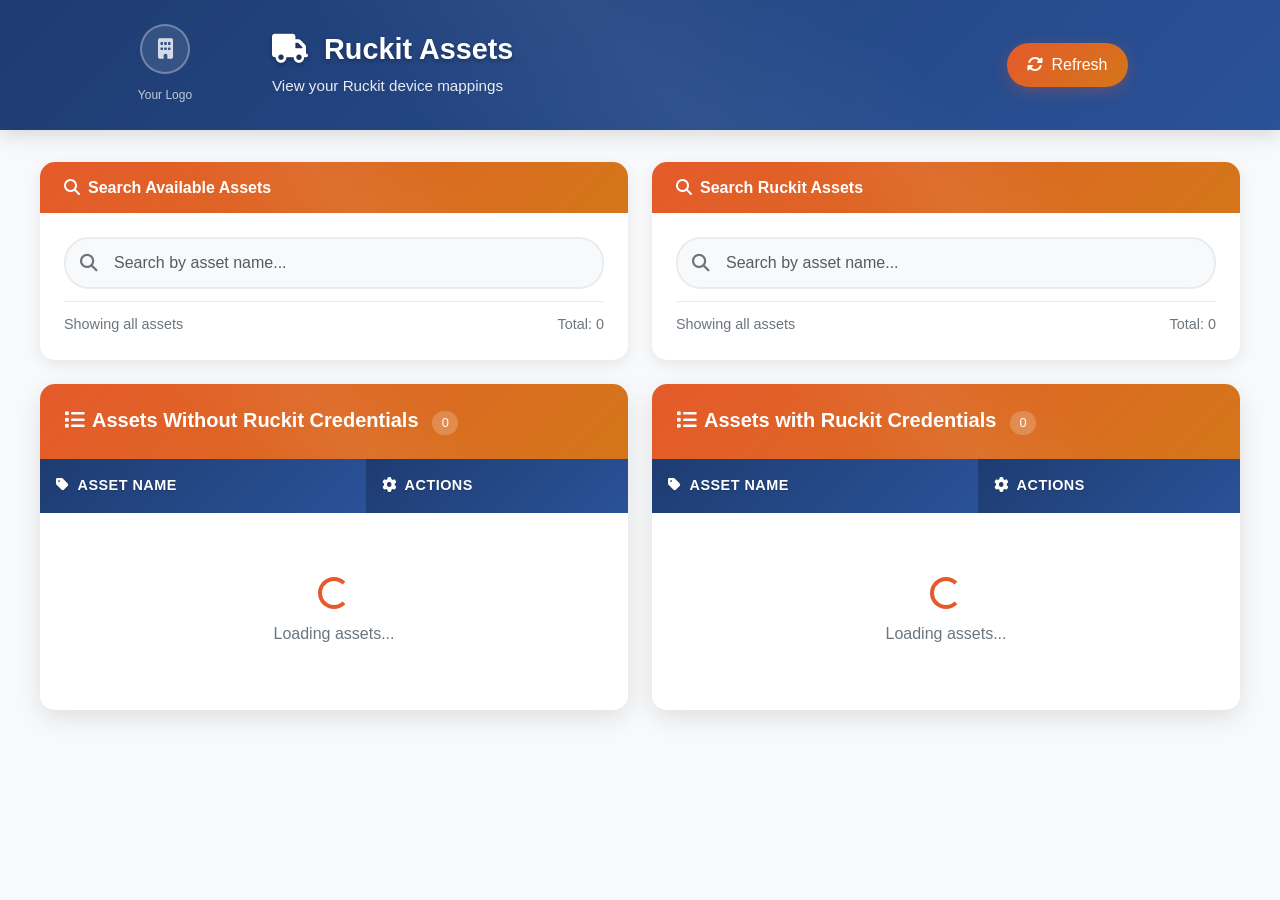
==== index.html @ 2a3c212e "Renamed entry point" ====
<!DOCTYPE html>
<html lang="en">
<head>
    <meta charset="UTF-8">
    <meta name="viewport" content="width=device-width, initial-scale=1.0">
    <title>Ruckit Assets</title>
    <link href="https://cdnjs.cloudflare.com/ajax/libs/bootstrap/5.3.0/css/bootstrap.min.css" rel="stylesheet">
    <link href="https://cdnjs.cloudflare.com/ajax/libs/font-awesome/6.4.0/css/all.min.css" rel="stylesheet">
    <link rel="stylesheet" href="ruckitAssets.css">
    <script src="https://cdn.jsdelivr.net/npm/mg-api-js"></script>
</head>
<body>
    <div class="header">
        <div class="container">
            <div class="header-content">
                <div class="row align-items-center">
                    <div class="col-md-2 text-center text-md-start mb-3 mb-md-0">
                        <!-- Company Logo -->
                        <div class="logo-container">
                            <img src="https://traxxisgps.com/wp-content/uploads/elementor/thumbs/Traxxis-refresh-logo_horizontal-min-1-qjgvd5cr9kxu5eay6trn10pbylz31ardqnqdluuew0.webp" alt="Company Logo" class="company-logo" 
                                 onerror="this.style.display='none'; document.getElementById('logo-placeholder').style.display='block';">
                            <div id="logo-placeholder" class="logo-placeholder">
                                <div class="logo-icon">
                                    <i class="fas fa-building"></i>
                                </div>
                                <small>Your Logo</small>
                            </div>
                        </div>
                    </div>
                    <div class="col-md-7">
                        <h1 class="header-title">
                            <i class="fas fa-truck me-3"></i>Ruckit Assets
                        </h1>
                        <p class="header-subtitle mt-2">
                            View your Ruckit device mappings
                        </p>
                    </div>
                    <div class="col-md-3 text-center text-md-end">
                        <div class="header-buttons">
                            <button class="btn btn-refresh" onclick="refreshData()">
                                <i class="fas fa-sync-alt me-2"></i>Refresh
                            </button>
                        </div>
                    </div>
                </div>
            </div>
        </div>
    </div>

    <div class="container main-container" id="ruckitAssets">
        <!-- Alert Messages -->
        <div id="alertContainer"></div>
        
        <div class="row">
            <!-- Left Column: Assets without Ruckit Credentials -->
            <div class="col-md-6">
                <!-- Search Bar -->
                <div class="search-container">
                    <div class="search-header">
                        <h6>
                            <i class="fas fa-search me-2"></i>Search Available Assets
                        </h6>
                    </div>
                    <div class="search-body">
                        <div class="search-input-group">
                            <input type="text" class="form-control search-input" id="searchInputAll" placeholder="Search by asset name...">
                            <i class="fas fa-search search-icon"></i>
                            <button type="button" class="search-clear-btn" id="searchClearAll">
                                <i class="fas fa-times"></i>
                            </button>
                        </div>
                        <div class="search-stats">
                            <span class="search-results-count" id="searchResultsAll">Showing all assets</span>
                            <span class="text-muted" id="totalAssetsAll">Total: 0</span>
                        </div>
                    </div>
                </div>
                
                <!-- Assets without Credentials Table -->
                <div class="card">
                    <div class="card-header">
                        <h5 class="mb-0">
                            <i class="fas fa-list me-2"></i>Assets Without Ruckit Credentials
                            <span class="badge ms-2" id="assetCountAll">0</span>
                        </h5>
                    </div>
                    <div class="card-body">
                        <div class="table-responsive">
                            <table class="table table-hover">
                                <thead>
                                    <tr>
                                        <th><i class="fas fa-tag me-2"></i>Asset Name</th>
                                        <th><i class="fas fa-cog me-2"></i>Actions</th>
                                    </tr>
                                </thead>
                                <tbody id="allAssetsTableBody">
                                    <tr>
                                        <td colspan="2" class="text-center">
                                            <div class="loading-spinner">
                                                <div class="spinner-border" role="status">
                                                    <span class="visually-hidden">Loading...</span>
                                                </div>
                                                <p class="mt-2 mb-0">Loading assets...</p>
                                            </div>
                                        </td>
                                    </tr>
                                </tbody>
                            </table>
                        </div>
                    </div>
                </div>
            </div>
            
            <!-- Right Column: Assets with Ruckit Credentials -->
            <div class="col-md-6">
                <!-- Search Bar -->
                <div class="search-container">
                    <div class="search-header">
                        <h6>
                            <i class="fas fa-search me-2"></i>Search Ruckit Assets
                        </h6>
                    </div>
                    <div class="search-body">
                        <div class="search-input-group">
                            <input type="text" class="form-control search-input" id="searchInputRuckit" placeholder="Search by asset name...">
                            <i class="fas fa-search search-icon"></i>
                            <button type="button" class="search-clear-btn" id="searchClearRuckit">
                                <i class="fas fa-times"></i>
                            </button>
                        </div>
                        <div class="search-stats">
                            <span class="search-results-count" id="searchResultsRuckit">Showing all assets</span>
                            <span class="text-muted" id="totalAssetsRuckit">Total: 0</span>
                        </div>
                    </div>
                </div>
                
                <!-- Ruckit Assets Table -->
                <div class="card">
                    <div class="card-header">
                        <h5 class="mb-0">
                            <i class="fas fa-list me-2"></i>Assets with Ruckit Credentials
                            <span class="badge ms-2" id="assetCountRuckit">0</span>
                        </h5>
                    </div>
                    <div class="card-body">
                        <div class="table-responsive">
                            <table class="table table-hover">
                                <thead>
                                    <tr>
                                        <th><i class="fas fa-tag me-2"></i>Asset Name</th>
                                        <th><i class="fas fa-cog me-2"></i>Actions</th>
                                    </tr>
                                </thead>
                                <tbody id="ruckitAssetsTableBody">
                                    <tr>
                                        <td colspan="2" class="text-center">
                                            <div class="loading-spinner">
                                                <div class="spinner-border" role="status">
                                                    <span class="visually-hidden">Loading...</span>
                                                </div>
                                                <p class="mt-2 mb-0">Loading assets...</p>
                                            </div>
                                        </td>
                                    </tr>
                                </tbody>
                            </table>
                        </div>
                    </div>
                </div>
            </div>
        </div>
    </div>

    <script src="https://cdnjs.cloudflare.com/ajax/libs/bootstrap/5.3.0/js/bootstrap.bundle.min.js"></script>
    <script src="ruckitAssets.js"></script>
</body>
</html>
---- ruckitAssets.css ----
/* Ruckit Assets Styles - Updated to match modern design */
:root {
    /* Primary colors matching index.css */
    --primary-orange: #e55a2b;
    --secondary-orange: #d4761a;
    --primary-blue: #1e3c72;
    --secondary-blue: #2a5298;
    --light-blue: #dbeafe;
    --dark-blue: #1e40af;
    --accent-blue: #03adfc;
    --accent-blue-dark: #0394fc;
    
    /* Neutral colors */
    --header-grey: #6b7280;
    --light-grey: #f8f9fa;
    --border-grey: #e9ecef;
    --text-muted: #6c757d;
    --white: #ffffff;
    
    /* Success/Error colors */
    --success-green: #28a745;
    --success-green-light: #dcfce7;
    --success-green-dark: #166534;
    --error-red: #dc3545;
    --error-red-light: #fef2f2;
    --error-red-dark: #991b1b;
}

body {
    background-color: var(--light-grey);
    font-family: 'Segoe UI', Tahoma, Geneva, Verdana, sans-serif;
    margin: 0;
    padding: 0;
}

/* Header Styles - Updated to match modern gradient design */
.header {
    background: linear-gradient(135deg, var(--primary-blue) 0%, var(--secondary-blue) 100%);
    color: white;
    padding: 1.5rem 0;
    box-shadow: 0 4px 20px rgba(0, 0, 0, 0.15);
    position: relative;
    overflow: hidden;
}

.header::before {
    content: '';
    position: absolute;
    top: 0;
    left: 0;
    right: 0;
    bottom: 0;
    background: linear-gradient(45deg, transparent 30%, rgba(255,255,255,0.05) 50%, transparent 70%);
    pointer-events: none;
}

.header-content {
    min-height: 80px;
    position: relative;
    z-index: 2;
}

.header-title {
    font-size: 1.8rem;
    font-weight: 700;
    margin: 0;
    text-shadow: 0 2px 4px rgba(0, 0, 0, 0.3);
}

.header-subtitle {
    font-size: 0.95rem;
    opacity: 0.9;
    margin: 0;
    font-weight: 300;
}

/* Logo Styles */
.logo-container {
    display: flex;
    flex-direction: column;
    align-items: center;
}

.company-logo {
    max-width: 120px;
    max-height: 50px;
    width: auto;
    object-fit: contain;
    filter: brightness(1.1);
    transition: all 0.3s ease;
}

.company-logo:hover {
    transform: scale(1.05);
    filter: brightness(1.2);
}

.logo-placeholder {
    display: none;
    text-align: center;
}

.logo-icon {
    width: 50px;
    height: 50px;
    background: rgba(255, 255, 255, 0.1);
    border: 2px solid rgba(255, 255, 255, 0.3);
    border-radius: 50%;
    display: flex;
    align-items: center;
    justify-content: center;
    margin: 0 auto 0.5rem;
}

.logo-icon i {
    font-size: 20px;
    color: rgba(255, 255, 255, 0.8);
}

.logo-placeholder small {
    opacity: 0.8;
    font-size: 0.75rem;
    color: rgba(255, 255, 255, 0.9);
}

/* Button Styles - Updated to match modern gradient design */
.header-buttons {
    display: flex;
    gap: 10px;
    align-items: center;
    justify-content: center;
}

.btn-refresh {
    background: linear-gradient(135deg, var(--primary-orange) 0%, var(--secondary-orange) 100%);
    border: none;
    border-radius: 25px;
    color: white;
    padding: 10px 20px;
    font-weight: 500;
    transition: all 0.3s ease;
    box-shadow: 0 4px 15px rgba(229, 90, 43, 0.3);
}

.btn-refresh:hover {
    transform: translateY(-2px);
    box-shadow: 0 6px 20px rgba(229, 90, 43, 0.4);
    color: white;
}

.btn-view-asset {
    background: linear-gradient(135deg, var(--accent-blue) 0%, var(--accent-blue-dark) 100%);
    border: none;
    border-radius: 6px;
    color: white;
    padding: 0.4rem 0.8rem;
    font-weight: 500;
    font-size: 0.85rem;
    text-decoration: none;
    transition: all 0.3s ease;
    display: inline-flex;
    align-items: center;
    gap: 0.3rem;
    box-shadow: 0 2px 8px rgba(3, 173, 252, 0.3);
}

.btn-view-asset:hover {
    transform: translateY(-1px);
    box-shadow: 0 4px 15px rgba(3, 173, 252, 0.4);
    color: white;
    text-decoration: none;
}

/* Main Container */
.main-container {
    padding: 2rem 0;
    max-width: 1200px;
}

/* Card Styles - Updated for modern appearance */
.card {
    background: white;
    border: none;
    border-radius: 15px;
    box-shadow: 0 8px 25px rgba(0, 0, 0, 0.1);
    overflow: hidden;
    transition: all 0.3s ease;
}

.card:hover {
    transform: translateY(-2px);
    box-shadow: 0 12px 35px rgba(0, 0, 0, 0.15);
}

.card-header {
    background: linear-gradient(135deg, var(--primary-orange) 0%, var(--secondary-orange) 100%);
    color: white;
    border: none;
    padding: 1.5rem;
    position: relative;
}

.card-header::before {
    content: '';
    position: absolute;
    top: 0;
    left: 0;
    right: 0;
    bottom: 0;
    background: linear-gradient(45deg, transparent 30%, rgba(255,255,255,0.05) 50%, transparent 70%);
    pointer-events: none;
}

.card-header h5 {
    color: white;
    font-weight: 600;
    margin: 0;
    position: relative;
    z-index: 1;
}

.card-header .badge {
    background-color: rgba(255, 255, 255, 0.2) !important;
    color: white !important;
    font-size: 0.8rem;
    padding: 0.35rem 0.6rem;
    border-radius: 15px;
    font-weight: 500;
}

.card-body {
    padding: 0;
}

/* Table Styles - Improved readability and consistency */
.table {
    margin: 0;
    color: #333;
}

.table thead th {
    background: linear-gradient(135deg, var(--primary-blue) 0%, var(--secondary-blue) 100%);
    color: white;
    border: none;
    font-weight: 600;
    padding: 1rem;
    font-size: 0.9rem;
    text-transform: uppercase;
    letter-spacing: 0.5px;
    text-shadow: 0 1px 2px rgba(0, 0, 0, 0.2);
}

.table thead th:first-child {
    border-top-left-radius: 0;
}

.table thead th:last-child {
    border-top-right-radius: 0;
}

.table tbody tr {
    transition: all 0.2s ease;
    border-bottom: 1px solid var(--border-grey);
}

.table tbody tr:hover {
    background-color: rgba(229, 90, 43, 0.05);
    transform: translateX(2px);
}

.table tbody tr:last-child {
    border-bottom: none;
}

.table tbody td {
    padding: 1rem;
    vertical-align: middle;
    border: none;
    font-weight: 500;
    color: #333;
}

/* Improved column-specific styling for better readability */
.table tbody td:first-child {
    color: var(--primary-blue);
    font-weight: 600;
}

/* Ruckit Device, Driver, and Token columns - normal text styling */
.table tbody td:nth-child(2),
.table tbody td:nth-child(3),
.table tbody td:nth-child(4) {
    color: #333;
    font-weight: 500;
}

/* Remove special styling from badges and code elements in these columns */
.table tbody td:nth-child(2) .badge,
.table tbody td:nth-child(3) .badge,
.table tbody td:nth-child(4) .badge {
    background: none !important;
    color: #333 !important;
    font-weight: 500;
    padding: 0;
    border-radius: 0;
    font-size: inherit;
}

.table tbody td:nth-child(2) code,
.table tbody td:nth-child(3) code,
.table tbody td:nth-child(4) code {
    background-color: transparent;
    color: #333;
    padding: 0;
    border-radius: 0;
    font-size: inherit;
    border: none;
    font-family: inherit;
}

.table tbody td:nth-child(5) {
    text-align: center;
}

/* Loading Spinner */
.loading-spinner {
    padding: 3rem 2rem;
    text-align: center;
}

.loading-spinner .spinner-border {
    width: 2rem;
    height: 2rem;
    color: var(--primary-orange);
}

.loading-spinner p {
    color: var(--text-muted);
    font-weight: 500;
    margin-top: 1rem;
}

/* Alert Styles - Updated for better visibility */
.alert {
    border: none;
    border-radius: 10px;
    margin-bottom: 1rem;
    box-shadow: 0 2px 8px rgba(0, 0, 0, 0.1);
    font-weight: 500;
}

.alert-success {
    background-color: var(--success-green-light);
    color: var(--success-green-dark);
    border-left: 4px solid var(--success-green);
}

.alert-danger {
    background-color: var(--error-red-light);
    color: var(--error-red-dark);
    border-left: 4px solid var(--error-red);
}

.alert-info {
    background-color: rgba(3, 173, 252, 0.1);
    color: var(--primary-blue);
    border-left: 4px solid var(--accent-blue);
}

/* Empty State */
.empty-state {
    text-align: center;
    padding: 3rem 2rem;
    color: var(--text-muted);
}

.empty-state i {
    font-size: 3rem;
    margin-bottom: 1rem;
    color: var(--primary-orange);
    opacity: 0.7;
}

.empty-state h5 {
    color: var(--primary-blue);
    font-weight: 600;
    margin-bottom: 0.5rem;
}

.empty-state p {
    color: var(--text-muted);
    opacity: 0.8;
    margin: 0;
}

/* Text utilities for better contrast */
.text-primary {
    color: var(--primary-blue) !important;
}

.text-secondary {
    color: var(--text-muted) !important;
}

.text-muted {
    color: var(--text-muted) !important;
}

.bg-orange {
    background-color: var(--primary-orange) !important;
}

/* Responsive Design */
@media (max-width: 768px) {
    .header {
        padding: 1rem 0;
    }
    
    .header-title {
        font-size: 1.5rem;
    }
    
    .header-buttons {
        flex-direction: column;
        gap: 8px;
        margin-top: 1rem;
    }
    
    .btn-refresh {
        width: 100%;
    }
    
    .main-container {
        padding: 1rem 0;
    }
    
    .table thead th,
    .table tbody td {
        padding: 0.75rem 0.5rem;
        font-size: 0.85rem;
    }
    
    .company-logo {
        max-width: 100px;
        max-height: 45px;
    }
    
    .btn-view-asset {
        padding: 0.3rem 0.6rem;
        font-size: 0.8rem;
    }
    
    .card-header {
        padding: 1rem;
    }
}

/* Print Styles */
@media print {
    .header-buttons,
    .btn-refresh,
    .btn-view-asset {
        display: none;
    }
    
    .header {
        background: var(--primary-blue) !important;
        -webkit-print-color-adjust: exact;
    }
    
    .table thead th {
        background-color: var(--primary-blue) !important;
        -webkit-print-color-adjust: exact;
    }
    
    .card-header {
        background: var(--primary-orange) !important;
        -webkit-print-color-adjust: exact;
    }
}


/* Search Bar Styles - Add these to your existing ruckitAssets.css */

.search-container {
    background: white;
    border-radius: 15px;
    box-shadow: 0 4px 15px rgba(0, 0, 0, 0.08);
    margin-bottom: 1.5rem;
    overflow: hidden;
    transition: all 0.3s ease;
}

.search-container:focus-within {
    box-shadow: 0 6px 25px rgba(229, 90, 43, 0.15);
}

.search-header {
    background: linear-gradient(135deg, var(--primary-orange) 0%, var(--secondary-orange) 100%);
    color: white;
    padding: 1rem 1.5rem;
    position: relative;
}

.search-header::before {
    content: '';
    position: absolute;
    top: 0;
    left: 0;
    right: 0;
    bottom: 0;
    background: linear-gradient(45deg, transparent 30%, rgba(255,255,255,0.05) 50%, transparent 70%);
    pointer-events: none;
}

.search-header h6 {
    color: white;
    font-weight: 600;
    margin: 0;
    position: relative;
    z-index: 1;
}

.search-body {
    padding: 1.5rem;
}

.search-input-group {
    position: relative;
    display: flex;
    align-items: center;
}

.search-input {
    width: 100%;
    padding: 0.75rem 1rem 0.75rem 3rem;
    border: 2px solid var(--border-grey);
    border-radius: 25px;
    font-size: 1rem;
    transition: all 0.3s ease;
    background-color: var(--light-grey);
}

.search-input:focus {
    outline: none;
    border-color: var(--primary-orange);
    background-color: white;
    box-shadow: 0 0 0 3px rgba(229, 90, 43, 0.1);
}

.search-icon {
    position: absolute;
    left: 1rem;
    color: var(--text-muted);
    font-size: 1.1rem;
    z-index: 2;
    transition: color 0.3s ease;
}

.search-input:focus + .search-icon {
    color: var(--primary-orange);
}

.search-clear-btn {
    position: absolute;
    right: 0.75rem;
    background: none;
    border: none;
    color: var(--text-muted);
    font-size: 1.2rem;
    cursor: pointer;
    padding: 0.25rem;
    border-radius: 50%;
    transition: all 0.2s ease;
    opacity: 0;
    visibility: hidden;
}

.search-clear-btn.show {
    opacity: 1;
    visibility: visible;
}

.search-clear-btn:hover {
    color: var(--error-red);
    background-color: rgba(220, 53, 69, 0.1);
}

.search-stats {
    margin-top: 0.75rem;
    padding-top: 0.75rem;
    border-top: 1px solid var(--border-grey);
    font-size: 0.9rem;
    color: var(--text-muted);
    display: flex;
    justify-content: space-between;
    align-items: center;
}

.search-results-count {
    font-weight: 500;
}

.search-results-count.filtered {
    color: var(--primary-orange);
}

/* No results state */
.no-search-results {
    text-align: center;
    padding: 3rem 2rem;
    color: var(--text-muted);
}

.no-search-results i {
    font-size: 3rem;
    margin-bottom: 1rem;
    color: var(--primary-orange);
    opacity: 0.5;
}

.no-search-results h5 {
    color: var(--primary-blue);
    font-weight: 600;
    margin-bottom: 0.5rem;
}

.no-search-results p {
    color: var(--text-muted);
    opacity: 0.8;
    margin: 0;
}

/* Responsive adjustments for search */
@media (max-width: 768px) {
    .search-container {
        margin-bottom: 1rem;
    }
    
    .search-header,
    .search-body {
        padding: 1rem;
    }
    
    .search-input {
        padding: 0.6rem 0.8rem 0.6rem 2.5rem;
        font-size: 0.9rem;
    }
    
    .search-icon {
        left: 0.8rem;
        font-size: 1rem;
    }
    
    .search-clear-btn {
        right: 0.6rem;
        font-size: 1.1rem;
    }
    
    .search-stats {
        flex-direction: column;
        gap: 0.5rem;
        text-align: center;
    }
}

/* Inline credential form styles */
.credential-form {
    background: linear-gradient(135deg, #f8f9fa 0%, #ffffff 100%);
    border: 2px solid var(--primary-orange);
    border-radius: 8px;
    padding: 15px;
    margin-top: 10px;
}

.credential-form-group {
    margin-bottom: 12px;
}

.credential-form-group label {
    display: block;
    margin-bottom: 4px;
    font-weight: 600;
    color: var(--primary-blue);
    font-size: 0.85rem;
    text-transform: uppercase;
    letter-spacing: 0.3px;
}

.credential-form-group input {
    width: 100%;
    padding: 8px 10px;
    border: 2px solid var(--border-grey);
    border-radius: 6px;
    font-size: 0.9rem;
    transition: all 0.2s ease;
}

.credential-form-group input:focus {
    outline: none;
    border-color: var(--primary-orange);
    box-shadow: 0 0 0 3px rgba(229, 90, 43, 0.1);
}

.credential-form-actions {
    display: flex;
    gap: 8px;
    margin-top: 12px;
}

.btn-credential {
    flex: 1;
    padding: 8px 12px;
    border: none;
    border-radius: 6px;
    font-size: 0.85rem;
    font-weight: 600;
    cursor: pointer;
    transition: all 0.2s ease;
    text-transform: uppercase;
    letter-spacing: 0.3px;
}

.btn-credential-save {
    background: linear-gradient(135deg, var(--accent-blue) 0%, var(--accent-blue-dark) 100%);
    color: white;
}

.btn-credential-save:hover {
    transform: translateY(-1px);
    box-shadow: 0 4px 12px rgba(3, 173, 252, 0.3);
}

.btn-credential-cancel {
    background: linear-gradient(135deg, var(--light-grey) 0%, var(--border-grey) 100%);
    color: var(--text-muted);
}

.btn-credential-cancel:hover {
    background: linear-gradient(135deg, var(--border-grey) 0%, #d1d5db 100%);
}

.btn-add-credentials {
    background: linear-gradient(135deg, var(--primary-orange) 0%, var(--secondary-orange) 100%);
    border: none;
    border-radius: 6px;
    color: white;
    padding: 0.4rem 0.8rem;
    font-weight: 500;
    font-size: 0.85rem;
    transition: all 0.3s ease;
    box-shadow: 0 2px 8px rgba(229, 90, 43, 0.3);
}

.btn-add-credentials:hover {
    transform: translateY(-1px);
    box-shadow: 0 4px 15px rgba(229, 90, 43, 0.4);
    color: white;
}

.btn-edit-credentials {
    background: linear-gradient(135deg, var(--accent-blue) 0%, var(--accent-blue-dark) 100%);
    border: none;
    border-radius: 6px;
    color: white;
    padding: 0.35rem 0.7rem;
    font-weight: 500;
    font-size: 0.8rem;
    transition: all 0.3s ease;
    margin-right: 5px;
}

.btn-edit-credentials:hover {
    transform: translateY(-1px);
    box-shadow: 0 4px 15px rgba(3, 173, 252, 0.4);
}

.btn-clear-credentials {
    background: linear-gradient(135deg, #dc3545 0%, #c82333 100%);
    border: none;
    border-radius: 6px;
    color: white;
    padding: 0.35rem 0.7rem;
    font-weight: 500;
    font-size: 0.8rem;
    transition: all 0.3s ease;
}

.btn-clear-credentials:hover {
    transform: translateY(-1px);
    box-shadow: 0 4px 15px rgba(220, 53, 69, 0.4);
}

/* Credential display styles */
.credential-details {
    background: var(--light-grey);
    border: 1px solid var(--border-grey);
    border-radius: 6px;
    padding: 12px;
    margin-top: 10px;
    font-size: 0.85rem;
}

.credential-details-row {
    display: flex;
    justify-content: space-between;
    margin-bottom: 8px;
}

.credential-details-row:last-child {
    margin-bottom: 0;
}

.credential-details-label {
    font-weight: 600;
    color: var(--primary-blue);
}

.credential-details-value {
    color: var(--text-muted);
    font-family: monospace;
}

/* Action buttons layout */
.action-buttons {
    display: flex;
    flex-direction: column;
    gap: 6px;
}

.btn-show-credentials,
.btn-edit-credentials,
.btn-view-asset {
    width: 100%;
    padding: 0.4rem 0.8rem;
    border: none;
    border-radius: 6px;
    color: white;
    font-weight: 500;
    font-size: 0.85rem;
    transition: all 0.3s ease;
    text-align: center;
    display: inline-flex;
    align-items: center;
    justify-content: center;
    gap: 0.3rem;
    text-decoration: none;
}

.btn-show-credentials {
    background: linear-gradient(135deg, #6c757d 0%, #5a6268 100%);
    box-shadow: 0 2px 8px rgba(108, 117, 125, 0.3);
}

.btn-show-credentials:hover {
    transform: translateY(-1px);
    box-shadow: 0 4px 15px rgba(108, 117, 125, 0.4);
}

.btn-edit-credentials {
    background: linear-gradient(135deg, var(--accent-blue) 0%, var(--accent-blue-dark) 100%);
    box-shadow: 0 2px 8px rgba(3, 173, 252, 0.3);
}

.btn-edit-credentials:hover {
    transform: translateY(-1px);
    box-shadow: 0 4px 15px rgba(3, 173, 252, 0.4);
    color: white;
}

/* Inline form styles with Clear button */
.credential-form-actions {
    display: flex;
    gap: 8px;
    margin-top: 12px;
}

.btn-credential {
    flex: 1;
    padding: 8px 12px;
    border: none;
    border-radius: 6px;
    font-size: 0.85rem;
    font-weight: 600;
    cursor: pointer;
    transition: all 0.2s ease;
    text-transform: uppercase;
    letter-spacing: 0.3px;
}

.btn-credential-clear {
    background: linear-gradient(135deg, #dc3545 0%, #c82333 100%);
    color: white;
}

.btn-credential-clear:hover {
    transform: translateY(-1px);
    box-shadow: 0 4px 12px rgba(220, 53, 69, 0.3);
}

/* Make all action buttons the same width */
.btn-add-credentials {
    background: linear-gradient(135deg, var(--primary-orange) 0%, var(--secondary-orange) 100%);
    border: none;
    border-radius: 6px;
    color: white;
    padding: 0.4rem 0.8rem;
    font-weight: 500;
    font-size: 0.85rem;
    transition: all 0.3s ease;
    box-shadow: 0 2px 8px rgba(229, 90, 43, 0.3);
    width: 100%;
    display: inline-flex;
    align-items: center;
    justify-content: center;
    gap: 0.3rem;
}

.btn-add-credentials:hover {
    transform: translateY(-1px);
    box-shadow: 0 4px 15px rgba(229, 90, 43, 0.4);
    color: white;
}

/* Action buttons layout - ensure same width as left column */
.action-buttons {
    display: flex;
    flex-direction: column;
    gap: 6px;
    width: 100%;
}

.btn-show-credentials,
.btn-edit-credentials,
.btn-view-asset {
    width: 100%;
    padding: 0.4rem 0.8rem;
    border: none;
    border-radius: 6px;
    color: white;
    font-weight: 500;
    font-size: 0.85rem;
    transition: all 0.3s ease;
    text-align: center;
    display: inline-flex;
    align-items: center;
    justify-content: center;
    gap: 0.3rem;
    text-decoration: none;
}

/* Ensure table cells with action buttons have consistent width */
.table tbody td:last-child {
    width: 180px;
    min-width: 180px;
}
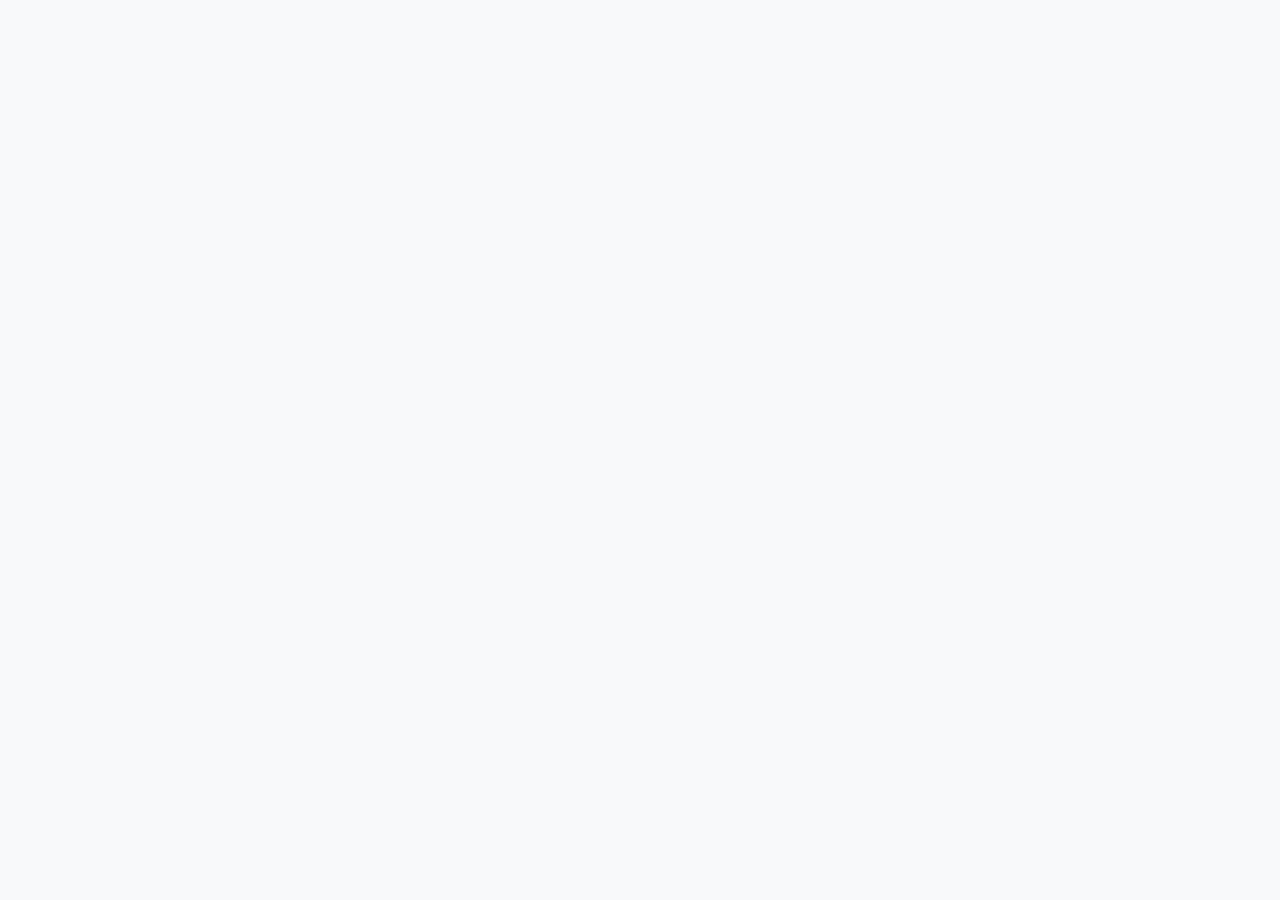
==== commit 0da70af0: "fixes" ====
--- a/index.html
+++ b/index.html
@@ -6,10 +6,11 @@
     <title>Ruckit Assets</title>
     <link href="https://cdnjs.cloudflare.com/ajax/libs/bootstrap/5.3.0/css/bootstrap.min.css" rel="stylesheet">
     <link href="https://cdnjs.cloudflare.com/ajax/libs/font-awesome/6.4.0/css/all.min.css" rel="stylesheet">
-    <link rel="stylesheet" href="ruckitAssets.css">
+    <link rel="stylesheet" href="addin.css">
     <script src="https://cdn.jsdelivr.net/npm/mg-api-js"></script>
 </head>
 <body>
+<div id="ruckitAssets" style="display:none;">
     <div class="header">
         <div class="container">
             <div class="header-content">
@@ -47,7 +48,7 @@
         </div>
     </div>
 
-    <div class="container main-container" id="ruckitAssets">
+    <div class="container main-container">
         <!-- Alert Messages -->
         <div id="alertContainer"></div>
         
@@ -173,6 +174,7 @@
     </div>
 
     <script src="https://cdnjs.cloudflare.com/ajax/libs/bootstrap/5.3.0/js/bootstrap.bundle.min.js"></script>
-    <script src="ruckitAssets.js"></script>
+    <script src="addin.js"></script>
+</div>
 </body>
 </html>
--- a/addin.css
+++ b/addin.css
@@ -0,0 +1,956 @@
+/* Ruckit Assets Styles - Updated to match modern design */
+:root {
+    /* Primary colors matching index.css */
+    --primary-orange: #e55a2b;
+    --secondary-orange: #d4761a;
+    --primary-blue: #1e3c72;
+    --secondary-blue: #2a5298;
+    --light-blue: #dbeafe;
+    --dark-blue: #1e40af;
+    --accent-blue: #03adfc;
+    --accent-blue-dark: #0394fc;
+    
+    /* Neutral colors */
+    --header-grey: #6b7280;
+    --light-grey: #f8f9fa;
+    --border-grey: #e9ecef;
+    --text-muted: #6c757d;
+    --white: #ffffff;
+    
+    /* Success/Error colors */
+    --success-green: #28a745;
+    --success-green-light: #dcfce7;
+    --success-green-dark: #166534;
+    --error-red: #dc3545;
+    --error-red-light: #fef2f2;
+    --error-red-dark: #991b1b;
+}
+
+body {
+    background-color: var(--light-grey);
+    font-family: 'Segoe UI', Tahoma, Geneva, Verdana, sans-serif;
+    margin: 0;
+    padding: 0;
+}
+
+/* Header Styles - Updated to match modern gradient design */
+.header {
+    background: linear-gradient(135deg, var(--primary-blue) 0%, var(--secondary-blue) 100%);
+    color: white;
+    padding: 1.5rem 0;
+    box-shadow: 0 4px 20px rgba(0, 0, 0, 0.15);
+    position: relative;
+    overflow: hidden;
+}
+
+.header::before {
+    content: '';
+    position: absolute;
+    top: 0;
+    left: 0;
+    right: 0;
+    bottom: 0;
+    background: linear-gradient(45deg, transparent 30%, rgba(255,255,255,0.05) 50%, transparent 70%);
+    pointer-events: none;
+}
+
+.header-content {
+    min-height: 80px;
+    position: relative;
+    z-index: 2;
+}
+
+.header-title {
+    font-size: 1.8rem;
+    font-weight: 700;
+    margin: 0;
+    text-shadow: 0 2px 4px rgba(0, 0, 0, 0.3);
+}
+
+.header-subtitle {
+    font-size: 0.95rem;
+    opacity: 0.9;
+    margin: 0;
+    font-weight: 300;
+}
+
+/* Logo Styles */
+.logo-container {
+    display: flex;
+    flex-direction: column;
+    align-items: center;
+}
+
+.company-logo {
+    max-width: 120px;
+    max-height: 50px;
+    width: auto;
+    object-fit: contain;
+    filter: brightness(1.1);
+    transition: all 0.3s ease;
+}
+
+.company-logo:hover {
+    transform: scale(1.05);
+    filter: brightness(1.2);
+}
+
+.logo-placeholder {
+    display: none;
+    text-align: center;
+}
+
+.logo-icon {
+    width: 50px;
+    height: 50px;
+    background: rgba(255, 255, 255, 0.1);
+    border: 2px solid rgba(255, 255, 255, 0.3);
+    border-radius: 50%;
+    display: flex;
+    align-items: center;
+    justify-content: center;
+    margin: 0 auto 0.5rem;
+}
+
+.logo-icon i {
+    font-size: 20px;
+    color: rgba(255, 255, 255, 0.8);
+}
+
+.logo-placeholder small {
+    opacity: 0.8;
+    font-size: 0.75rem;
+    color: rgba(255, 255, 255, 0.9);
+}
+
+/* Button Styles - Updated to match modern gradient design */
+.header-buttons {
+    display: flex;
+    gap: 10px;
+    align-items: center;
+    justify-content: center;
+}
+
+.btn-refresh {
+    background: linear-gradient(135deg, var(--primary-orange) 0%, var(--secondary-orange) 100%);
+    border: none;
+    border-radius: 25px;
+    color: white;
+    padding: 10px 20px;
+    font-weight: 500;
+    transition: all 0.3s ease;
+    box-shadow: 0 4px 15px rgba(229, 90, 43, 0.3);
+}
+
+.btn-refresh:hover {
+    transform: translateY(-2px);
+    box-shadow: 0 6px 20px rgba(229, 90, 43, 0.4);
+    color: white;
+}
+
+.btn-view-asset {
+    background: linear-gradient(135deg, var(--accent-blue) 0%, var(--accent-blue-dark) 100%);
+    border: none;
+    border-radius: 6px;
+    color: white;
+    padding: 0.4rem 0.8rem;
+    font-weight: 500;
+    font-size: 0.85rem;
+    text-decoration: none;
+    transition: all 0.3s ease;
+    display: inline-flex;
+    align-items: center;
+    gap: 0.3rem;
+    box-shadow: 0 2px 8px rgba(3, 173, 252, 0.3);
+}
+
+.btn-view-asset:hover {
+    transform: translateY(-1px);
+    box-shadow: 0 4px 15px rgba(3, 173, 252, 0.4);
+    color: white;
+    text-decoration: none;
+}
+
+/* Main Container */
+.main-container {
+    padding: 2rem 0;
+    max-width: 1200px;
+}
+
+/* Card Styles - Updated for modern appearance */
+.card {
+    background: white;
+    border: none;
+    border-radius: 15px;
+    box-shadow: 0 8px 25px rgba(0, 0, 0, 0.1);
+    overflow: hidden;
+    transition: all 0.3s ease;
+}
+
+.card:hover {
+    transform: translateY(-2px);
+    box-shadow: 0 12px 35px rgba(0, 0, 0, 0.15);
+}
+
+.card-header {
+    background: linear-gradient(135deg, var(--primary-orange) 0%, var(--secondary-orange) 100%);
+    color: white;
+    border: none;
+    padding: 1.5rem;
+    position: relative;
+}
+
+.card-header::before {
+    content: '';
+    position: absolute;
+    top: 0;
+    left: 0;
+    right: 0;
+    bottom: 0;
+    background: linear-gradient(45deg, transparent 30%, rgba(255,255,255,0.05) 50%, transparent 70%);
+    pointer-events: none;
+}
+
+.card-header h5 {
+    color: white;
+    font-weight: 600;
+    margin: 0;
+    position: relative;
+    z-index: 1;
+}
+
+.card-header .badge {
+    background-color: rgba(255, 255, 255, 0.2) !important;
+    color: white !important;
+    font-size: 0.8rem;
+    padding: 0.35rem 0.6rem;
+    border-radius: 15px;
+    font-weight: 500;
+}
+
+.card-body {
+    padding: 0;
+}
+
+/* Table Styles - Improved readability and consistency */
+.table {
+    margin: 0;
+    color: #333;
+}
+
+.table thead th {
+    background: linear-gradient(135deg, var(--primary-blue) 0%, var(--secondary-blue) 100%);
+    color: white;
+    border: none;
+    font-weight: 600;
+    padding: 1rem;
+    font-size: 0.9rem;
+    text-transform: uppercase;
+    letter-spacing: 0.5px;
+    text-shadow: 0 1px 2px rgba(0, 0, 0, 0.2);
+}
+
+.table thead th:first-child {
+    border-top-left-radius: 0;
+}
+
+.table thead th:last-child {
+    border-top-right-radius: 0;
+}
+
+.table tbody tr {
+    transition: all 0.2s ease;
+    border-bottom: 1px solid var(--border-grey);
+}
+
+.table tbody tr:hover {
+    background-color: rgba(229, 90, 43, 0.05);
+    transform: translateX(2px);
+}
+
+.table tbody tr:last-child {
+    border-bottom: none;
+}
+
+.table tbody td {
+    padding: 1rem;
+    vertical-align: middle;
+    border: none;
+    font-weight: 500;
+    color: #333;
+}
+
+/* Improved column-specific styling for better readability */
+.table tbody td:first-child {
+    color: var(--primary-blue);
+    font-weight: 600;
+}
+
+/* Ruckit Device, Driver, and Token columns - normal text styling */
+.table tbody td:nth-child(2),
+.table tbody td:nth-child(3),
+.table tbody td:nth-child(4) {
+    color: #333;
+    font-weight: 500;
+}
+
+/* Remove special styling from badges and code elements in these columns */
+.table tbody td:nth-child(2) .badge,
+.table tbody td:nth-child(3) .badge,
+.table tbody td:nth-child(4) .badge {
+    background: none !important;
+    color: #333 !important;
+    font-weight: 500;
+    padding: 0;
+    border-radius: 0;
+    font-size: inherit;
+}
+
+.table tbody td:nth-child(2) code,
+.table tbody td:nth-child(3) code,
+.table tbody td:nth-child(4) code {
+    background-color: transparent;
+    color: #333;
+    padding: 0;
+    border-radius: 0;
+    font-size: inherit;
+    border: none;
+    font-family: inherit;
+}
+
+.table tbody td:nth-child(5) {
+    text-align: center;
+}
+
+/* Loading Spinner */
+.loading-spinner {
+    padding: 3rem 2rem;
+    text-align: center;
+}
+
+.loading-spinner .spinner-border {
+    width: 2rem;
+    height: 2rem;
+    color: var(--primary-orange);
+}
+
+.loading-spinner p {
+    color: var(--text-muted);
+    font-weight: 500;
+    margin-top: 1rem;
+}
+
+/* Alert Styles - Updated for better visibility */
+.alert {
+    border: none;
+    border-radius: 10px;
+    margin-bottom: 1rem;
+    box-shadow: 0 2px 8px rgba(0, 0, 0, 0.1);
+    font-weight: 500;
+}
+
+.alert-success {
+    background-color: var(--success-green-light);
+    color: var(--success-green-dark);
+    border-left: 4px solid var(--success-green);
+}
+
+.alert-danger {
+    background-color: var(--error-red-light);
+    color: var(--error-red-dark);
+    border-left: 4px solid var(--error-red);
+}
+
+.alert-info {
+    background-color: rgba(3, 173, 252, 0.1);
+    color: var(--primary-blue);
+    border-left: 4px solid var(--accent-blue);
+}
+
+/* Empty State */
+.empty-state {
+    text-align: center;
+    padding: 3rem 2rem;
+    color: var(--text-muted);
+}
+
+.empty-state i {
+    font-size: 3rem;
+    margin-bottom: 1rem;
+    color: var(--primary-orange);
+    opacity: 0.7;
+}
+
+.empty-state h5 {
+    color: var(--primary-blue);
+    font-weight: 600;
+    margin-bottom: 0.5rem;
+}
+
+.empty-state p {
+    color: var(--text-muted);
+    opacity: 0.8;
+    margin: 0;
+}
+
+/* Text utilities for better contrast */
+.text-primary {
+    color: var(--primary-blue) !important;
+}
+
+.text-secondary {
+    color: var(--text-muted) !important;
+}
+
+.text-muted {
+    color: var(--text-muted) !important;
+}
+
+.bg-orange {
+    background-color: var(--primary-orange) !important;
+}
+
+/* Responsive Design */
+@media (max-width: 768px) {
+    .header {
+        padding: 1rem 0;
+    }
+    
+    .header-title {
+        font-size: 1.5rem;
+    }
+    
+    .header-buttons {
+        flex-direction: column;
+        gap: 8px;
+        margin-top: 1rem;
+    }
+    
+    .btn-refresh {
+        width: 100%;
+    }
+    
+    .main-container {
+        padding: 1rem 0;
+    }
+    
+    .table thead th,
+    .table tbody td {
+        padding: 0.75rem 0.5rem;
+        font-size: 0.85rem;
+    }
+    
+    .company-logo {
+        max-width: 100px;
+        max-height: 45px;
+    }
+    
+    .btn-view-asset {
+        padding: 0.3rem 0.6rem;
+        font-size: 0.8rem;
+    }
+    
+    .card-header {
+        padding: 1rem;
+    }
+}
+
+/* Print Styles */
+@media print {
+    .header-buttons,
+    .btn-refresh,
+    .btn-view-asset {
+        display: none;
+    }
+    
+    .header {
+        background: var(--primary-blue) !important;
+        -webkit-print-color-adjust: exact;
+    }
+    
+    .table thead th {
+        background-color: var(--primary-blue) !important;
+        -webkit-print-color-adjust: exact;
+    }
+    
+    .card-header {
+        background: var(--primary-orange) !important;
+        -webkit-print-color-adjust: exact;
+    }
+}
+
+
+/* Search Bar Styles - Add these to your existing ruckitAssets.css */
+
+.search-container {
+    background: white;
+    border-radius: 15px;
+    box-shadow: 0 4px 15px rgba(0, 0, 0, 0.08);
+    margin-bottom: 1.5rem;
+    overflow: hidden;
+    transition: all 0.3s ease;
+}
+
+.search-container:focus-within {
+    box-shadow: 0 6px 25px rgba(229, 90, 43, 0.15);
+}
+
+.search-header {
+    background: linear-gradient(135deg, var(--primary-orange) 0%, var(--secondary-orange) 100%);
+    color: white;
+    padding: 1rem 1.5rem;
+    position: relative;
+}
+
+.search-header::before {
+    content: '';
+    position: absolute;
+    top: 0;
+    left: 0;
+    right: 0;
+    bottom: 0;
+    background: linear-gradient(45deg, transparent 30%, rgba(255,255,255,0.05) 50%, transparent 70%);
+    pointer-events: none;
+}
+
+.search-header h6 {
+    color: white;
+    font-weight: 600;
+    margin: 0;
+    position: relative;
+    z-index: 1;
+}
+
+.search-body {
+    padding: 1.5rem;
+}
+
+.search-input-group {
+    position: relative;
+    display: flex;
+    align-items: center;
+}
+
+.search-input {
+    width: 100%;
+    padding: 0.75rem 1rem 0.75rem 3rem;
+    border: 2px solid var(--border-grey);
+    border-radius: 25px;
+    font-size: 1rem;
+    transition: all 0.3s ease;
+    background-color: var(--light-grey);
+}
+
+.search-input:focus {
+    outline: none;
+    border-color: var(--primary-orange);
+    background-color: white;
+    box-shadow: 0 0 0 3px rgba(229, 90, 43, 0.1);
+}
+
+.search-icon {
+    position: absolute;
+    left: 1rem;
+    color: var(--text-muted);
+    font-size: 1.1rem;
+    z-index: 2;
+    transition: color 0.3s ease;
+}
+
+.search-input:focus + .search-icon {
+    color: var(--primary-orange);
+}
+
+.search-clear-btn {
+    position: absolute;
+    right: 0.75rem;
+    background: none;
+    border: none;
+    color: var(--text-muted);
+    font-size: 1.2rem;
+    cursor: pointer;
+    padding: 0.25rem;
+    border-radius: 50%;
+    transition: all 0.2s ease;
+    opacity: 0;
+    visibility: hidden;
+}
+
+.search-clear-btn.show {
+    opacity: 1;
+    visibility: visible;
+}
+
+.search-clear-btn:hover {
+    color: var(--error-red);
+    background-color: rgba(220, 53, 69, 0.1);
+}
+
+.search-stats {
+    margin-top: 0.75rem;
+    padding-top: 0.75rem;
+    border-top: 1px solid var(--border-grey);
+    font-size: 0.9rem;
+    color: var(--text-muted);
+    display: flex;
+    justify-content: space-between;
+    align-items: center;
+}
+
+.search-results-count {
+    font-weight: 500;
+}
+
+.search-results-count.filtered {
+    color: var(--primary-orange);
+}
+
+/* No results state */
+.no-search-results {
+    text-align: center;
+    padding: 3rem 2rem;
+    color: var(--text-muted);
+}
+
+.no-search-results i {
+    font-size: 3rem;
+    margin-bottom: 1rem;
+    color: var(--primary-orange);
+    opacity: 0.5;
+}
+
+.no-search-results h5 {
+    color: var(--primary-blue);
+    font-weight: 600;
+    margin-bottom: 0.5rem;
+}
+
+.no-search-results p {
+    color: var(--text-muted);
+    opacity: 0.8;
+    margin: 0;
+}
+
+/* Responsive adjustments for search */
+@media (max-width: 768px) {
+    .search-container {
+        margin-bottom: 1rem;
+    }
+    
+    .search-header,
+    .search-body {
+        padding: 1rem;
+    }
+    
+    .search-input {
+        padding: 0.6rem 0.8rem 0.6rem 2.5rem;
+        font-size: 0.9rem;
+    }
+    
+    .search-icon {
+        left: 0.8rem;
+        font-size: 1rem;
+    }
+    
+    .search-clear-btn {
+        right: 0.6rem;
+        font-size: 1.1rem;
+    }
+    
+    .search-stats {
+        flex-direction: column;
+        gap: 0.5rem;
+        text-align: center;
+    }
+}
+
+/* Inline credential form styles */
+.credential-form {
+    background: linear-gradient(135deg, #f8f9fa 0%, #ffffff 100%);
+    border: 2px solid var(--primary-orange);
+    border-radius: 8px;
+    padding: 15px;
+    margin-top: 10px;
+}
+
+.credential-form-group {
+    margin-bottom: 12px;
+}
+
+.credential-form-group label {
+    display: block;
+    margin-bottom: 4px;
+    font-weight: 600;
+    color: var(--primary-blue);
+    font-size: 0.85rem;
+    text-transform: uppercase;
+    letter-spacing: 0.3px;
+}
+
+.credential-form-group input {
+    width: 100%;
+    padding: 8px 10px;
+    border: 2px solid var(--border-grey);
+    border-radius: 6px;
+    font-size: 0.9rem;
+    transition: all 0.2s ease;
+}
+
+.credential-form-group input:focus {
+    outline: none;
+    border-color: var(--primary-orange);
+    box-shadow: 0 0 0 3px rgba(229, 90, 43, 0.1);
+}
+
+.credential-form-actions {
+    display: flex;
+    gap: 8px;
+    margin-top: 12px;
+}
+
+.btn-credential {
+    flex: 1;
+    padding: 8px 12px;
+    border: none;
+    border-radius: 6px;
+    font-size: 0.85rem;
+    font-weight: 600;
+    cursor: pointer;
+    transition: all 0.2s ease;
+    text-transform: uppercase;
+    letter-spacing: 0.3px;
+}
+
+.btn-credential-save {
+    background: linear-gradient(135deg, var(--accent-blue) 0%, var(--accent-blue-dark) 100%);
+    color: white;
+}
+
+.btn-credential-save:hover {
+    transform: translateY(-1px);
+    box-shadow: 0 4px 12px rgba(3, 173, 252, 0.3);
+}
+
+.btn-credential-cancel {
+    background: linear-gradient(135deg, var(--light-grey) 0%, var(--border-grey) 100%);
+    color: var(--text-muted);
+}
+
+.btn-credential-cancel:hover {
+    background: linear-gradient(135deg, var(--border-grey) 0%, #d1d5db 100%);
+}
+
+.btn-add-credentials {
+    background: linear-gradient(135deg, var(--primary-orange) 0%, var(--secondary-orange) 100%);
+    border: none;
+    border-radius: 6px;
+    color: white;
+    padding: 0.4rem 0.8rem;
+    font-weight: 500;
+    font-size: 0.85rem;
+    transition: all 0.3s ease;
+    box-shadow: 0 2px 8px rgba(229, 90, 43, 0.3);
+}
+
+.btn-add-credentials:hover {
+    transform: translateY(-1px);
+    box-shadow: 0 4px 15px rgba(229, 90, 43, 0.4);
+    color: white;
+}
+
+.btn-edit-credentials {
+    background: linear-gradient(135deg, var(--accent-blue) 0%, var(--accent-blue-dark) 100%);
+    border: none;
+    border-radius: 6px;
+    color: white;
+    padding: 0.35rem 0.7rem;
+    font-weight: 500;
+    font-size: 0.8rem;
+    transition: all 0.3s ease;
+    margin-right: 5px;
+}
+
+.btn-edit-credentials:hover {
+    transform: translateY(-1px);
+    box-shadow: 0 4px 15px rgba(3, 173, 252, 0.4);
+}
+
+.btn-clear-credentials {
+    background: linear-gradient(135deg, #dc3545 0%, #c82333 100%);
+    border: none;
+    border-radius: 6px;
+    color: white;
+    padding: 0.35rem 0.7rem;
+    font-weight: 500;
+    font-size: 0.8rem;
+    transition: all 0.3s ease;
+}
+
+.btn-clear-credentials:hover {
+    transform: translateY(-1px);
+    box-shadow: 0 4px 15px rgba(220, 53, 69, 0.4);
+}
+
+/* Credential display styles */
+.credential-details {
+    background: var(--light-grey);
+    border: 1px solid var(--border-grey);
+    border-radius: 6px;
+    padding: 12px;
+    margin-top: 10px;
+    font-size: 0.85rem;
+}
+
+.credential-details-row {
+    display: flex;
+    justify-content: space-between;
+    margin-bottom: 8px;
+}
+
+.credential-details-row:last-child {
+    margin-bottom: 0;
+}
+
+.credential-details-label {
+    font-weight: 600;
+    color: var(--primary-blue);
+}
+
+.credential-details-value {
+    color: var(--text-muted);
+    font-family: monospace;
+}
+
+/* Action buttons layout */
+.action-buttons {
+    display: flex;
+    flex-direction: column;
+    gap: 6px;
+}
+
+.btn-show-credentials,
+.btn-edit-credentials,
+.btn-view-asset {
+    width: 100%;
+    padding: 0.4rem 0.8rem;
+    border: none;
+    border-radius: 6px;
+    color: white;
+    font-weight: 500;
+    font-size: 0.85rem;
+    transition: all 0.3s ease;
+    text-align: center;
+    display: inline-flex;
+    align-items: center;
+    justify-content: center;
+    gap: 0.3rem;
+    text-decoration: none;
+}
+
+.btn-show-credentials {
+    background: linear-gradient(135deg, #6c757d 0%, #5a6268 100%);
+    box-shadow: 0 2px 8px rgba(108, 117, 125, 0.3);
+}
+
+.btn-show-credentials:hover {
+    transform: translateY(-1px);
+    box-shadow: 0 4px 15px rgba(108, 117, 125, 0.4);
+}
+
+.btn-edit-credentials {
+    background: linear-gradient(135deg, var(--accent-blue) 0%, var(--accent-blue-dark) 100%);
+    box-shadow: 0 2px 8px rgba(3, 173, 252, 0.3);
+}
+
+.btn-edit-credentials:hover {
+    transform: translateY(-1px);
+    box-shadow: 0 4px 15px rgba(3, 173, 252, 0.4);
+    color: white;
+}
+
+/* Inline form styles with Clear button */
+.credential-form-actions {
+    display: flex;
+    gap: 8px;
+    margin-top: 12px;
+}
+
+.btn-credential {
+    flex: 1;
+    padding: 8px 12px;
+    border: none;
+    border-radius: 6px;
+    font-size: 0.85rem;
+    font-weight: 600;
+    cursor: pointer;
+    transition: all 0.2s ease;
+    text-transform: uppercase;
+    letter-spacing: 0.3px;
+}
+
+.btn-credential-clear {
+    background: linear-gradient(135deg, #dc3545 0%, #c82333 100%);
+    color: white;
+}
+
+.btn-credential-clear:hover {
+    transform: translateY(-1px);
+    box-shadow: 0 4px 12px rgba(220, 53, 69, 0.3);
+}
+
+/* Make all action buttons the same width */
+.btn-add-credentials {
+    background: linear-gradient(135deg, var(--primary-orange) 0%, var(--secondary-orange) 100%);
+    border: none;
+    border-radius: 6px;
+    color: white;
+    padding: 0.4rem 0.8rem;
+    font-weight: 500;
+    font-size: 0.85rem;
+    transition: all 0.3s ease;
+    box-shadow: 0 2px 8px rgba(229, 90, 43, 0.3);
+    width: 100%;
+    display: inline-flex;
+    align-items: center;
+    justify-content: center;
+    gap: 0.3rem;
+}
+
+.btn-add-credentials:hover {
+    transform: translateY(-1px);
+    box-shadow: 0 4px 15px rgba(229, 90, 43, 0.4);
+    color: white;
+}
+
+/* Action buttons layout - ensure same width as left column */
+.action-buttons {
+    display: flex;
+    flex-direction: column;
+    gap: 6px;
+    width: 100%;
+}
+
+.btn-show-credentials,
+.btn-edit-credentials,
+.btn-view-asset {
+    width: 100%;
+    padding: 0.4rem 0.8rem;
+    border: none;
+    border-radius: 6px;
+    color: white;
+    font-weight: 500;
+    font-size: 0.85rem;
+    transition: all 0.3s ease;
+    text-align: center;
+    display: inline-flex;
+    align-items: center;
+    justify-content: center;
+    gap: 0.3rem;
+    text-decoration: none;
+}
+
+/* Ensure table cells with action buttons have consistent width */
+.table tbody td:last-child {
+    width: 180px;
+    min-width: 180px;
+}
